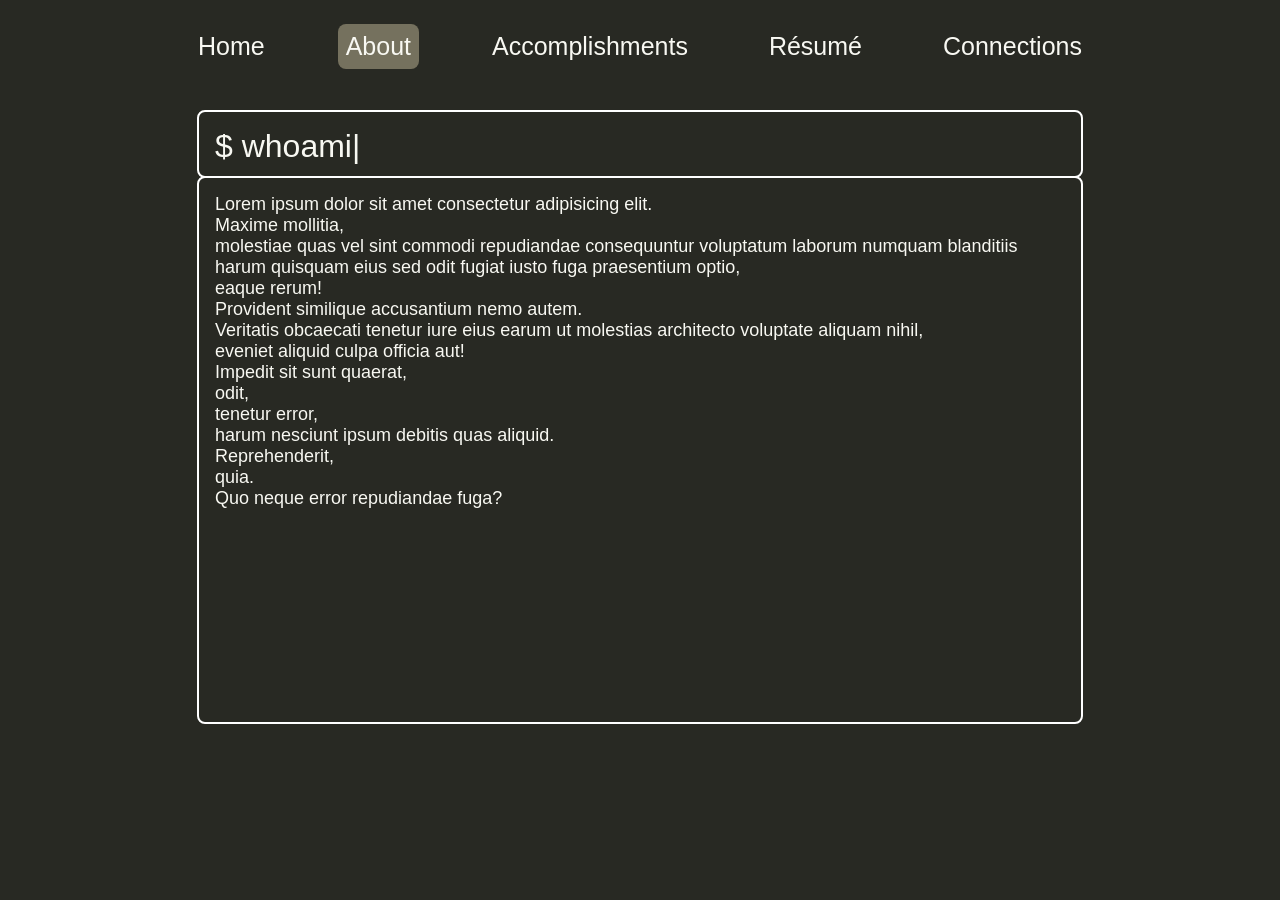
==== about.html @ a752258f "JC" ====
<!DOCTYPE html>

<html lang = "en">
	<head>
		<meta charset = "utf-8">
		<meta name = "viewport" content = "width = device-width, initial-scale = 1.0">

		<link href = "media/JC.png" rel = "icon">

		<link rel = "stylesheet" href = "css/styles.css">
		<link rel = "stylesheet" href = "css/animations.css">

		<title>Jiakang Chen</title>
	</head>
	
	<body>		
		<!-- Top Bar -->
		<center>
			<div class = "topbar">
				<a href = "index.html">Home</a>
				<a class = "active" href = "about.html">About</a>
				<a href = "accomplishments.html">Accomplishments</a>
				<a href = "resume.html">Résumé</a>
				<a href = "connections.html">Connections</a>
			</div>
		</center>

		<!-- <div class = "code-title"></div>

		<div class = "code-box">Lorem ipsum dolor sit amet consectetur adipisicing elit. <br>Maxime mollitia, <br>molestiae quas vel sint commodi repudiandae consequuntur voluptatum laborum numquam blanditiis harum quisquam eius sed odit fugiat iusto fuga praesentium optio, <br>eaque rerum! <br>Provident similique accusantium nemo autem. <br>Veritatis obcaecati tenetur iure eius earum ut molestias architecto voluptate aliquam nihil, <br>eveniet aliquid culpa officia aut! <br>Impedit sit sunt quaerat, <br>odit, <br>tenetur error, <br>harum nesciunt ipsum debitis quas aliquid. <br>Reprehenderit, <br>quia. <br>Quo neque error repudiandae fuga?</div> -->

		<div class = "title title-levitate" id = "display">$ |</div>

		<div class = "description-box description-box-levitate">Lorem ipsum dolor sit amet consectetur adipisicing elit. <br>Maxime mollitia, <br>molestiae quas vel sint commodi repudiandae consequuntur voluptatum laborum numquam blanditiis harum quisquam eius sed odit fugiat iusto fuga praesentium optio, <br>eaque rerum! <br>Provident similique accusantium nemo autem. <br>Veritatis obcaecati tenetur iure eius earum ut molestias architecto voluptate aliquam nihil, <br>eveniet aliquid culpa officia aut! <br>Impedit sit sunt quaerat, <br>odit, <br>tenetur error, <br>harum nesciunt ipsum debitis quas aliquid. <br>Reprehenderit, <br>quia. <br>Quo neque error repudiandae fuga?</div>
	</body>

	<script src = "javascript/typewriter.js"></script>
</html>
---- css/styles.css ----
/* Fonts */

@font-face {
    font-family: "Ubuntu Mono";
    src: url("https://fonts.googleapis.com/css2?family=Ubuntu&family=Ubuntu+Mono&display=swap");
}

html * {
    font-family: "Ubuntu Mono", sans-serif !important;
    background: #282923;
    color: #F8F8F2;
}

/* Add css to the top bar */
.topbar {
    display: flex;
    justify-content: space-between;
    max-width: 900px;
    padding: 16px;
    overflow: hidden;
    background: transparent;
}

/* Add css to the links of the top bar */
.topbar a {
    float: left;
    text-align: center;
    border-radius: 8px;
    padding: 8px 8px;
    text-decoration: none;
    font-size: 25px;
    background: transparent;
}

/* Change the color of links on hover */
.topbar a:hover {
    background-color: #75715E;
    border-radius: 8px;
    color: black;
}

/* Add a color to the active/current link */
.topbar a.active {
    background-color: #75715E;
    border-radius: 8px;
    color: #F8F8F2;
}

/* Center Section */
.center-section {
    position: fixed;
    text-align: center;
    top: 50%;
    left: 50%;
    transform: translate(-50%, -50%);
    white-space: pre;
    background: transparent;
}

/* Title */
.title {
    position: absolute;
    top: 16%;
    left: 50%;
    transform: translate(-50%, -50%);

    border: 2px solid white;
    border-radius: 8px;
    height: 32px;
    width: 850px;

    padding: 16px;

    font-size: 32px;
}

/* Description Box */
.description-box {
    position: absolute;
    top: 50%;
    left: 50%;
    transform: translate(-50%, -50%);

    border: 2px solid white;
    border-radius: 8px;
    height: 512px;
    width: 850px;

    padding: 16px;

    font-size: 18px;
}

.code-title {
    position: fixed;
    top: 22%;
    left: 13%;
    transform: translate(-50%, -50%);

    border: 1px solid white;
    border-radius: 8px;
    height: 16px;
    width: 256px;

    padding: 16px;

    font-size: 16px;
}

.code-box {
    position: absolute;
    top: 50%;
    left: 13%;
    transform: translate(-50%, -50%);

    border: 1px solid white;
    border-radius: 8px;
    height: 420px;
    width: 256px;

    padding: 16px;

    font-size: 12px;
}
---- css/animations.css ----
.title-levitate {
    animation-name: title-levitate;
    animation-duration: 2s;
    animation-iteration-count: infinite;
    animation-timing-function: ease-in-out;
}

.description-box-levitate {
    animation-name: description-box-levitate;
    animation-duration: 2s;
    animation-iteration-count: infinite;
    animation-timing-function: linear;
}

@keyframes title-levitate {
    0% { transform: translate(-50%, -50%); }
    50% { transform: translate(-50%, -40%); }
    100% { transform: translate(-50%, -50%); }
}

@keyframes description-box-levitate {
    0% { transform: translate(-50%, -50%); }
    50% { transform: translate(-50%, -48.75%); }
    100% { transform: translate(-50%, -50%); }
}
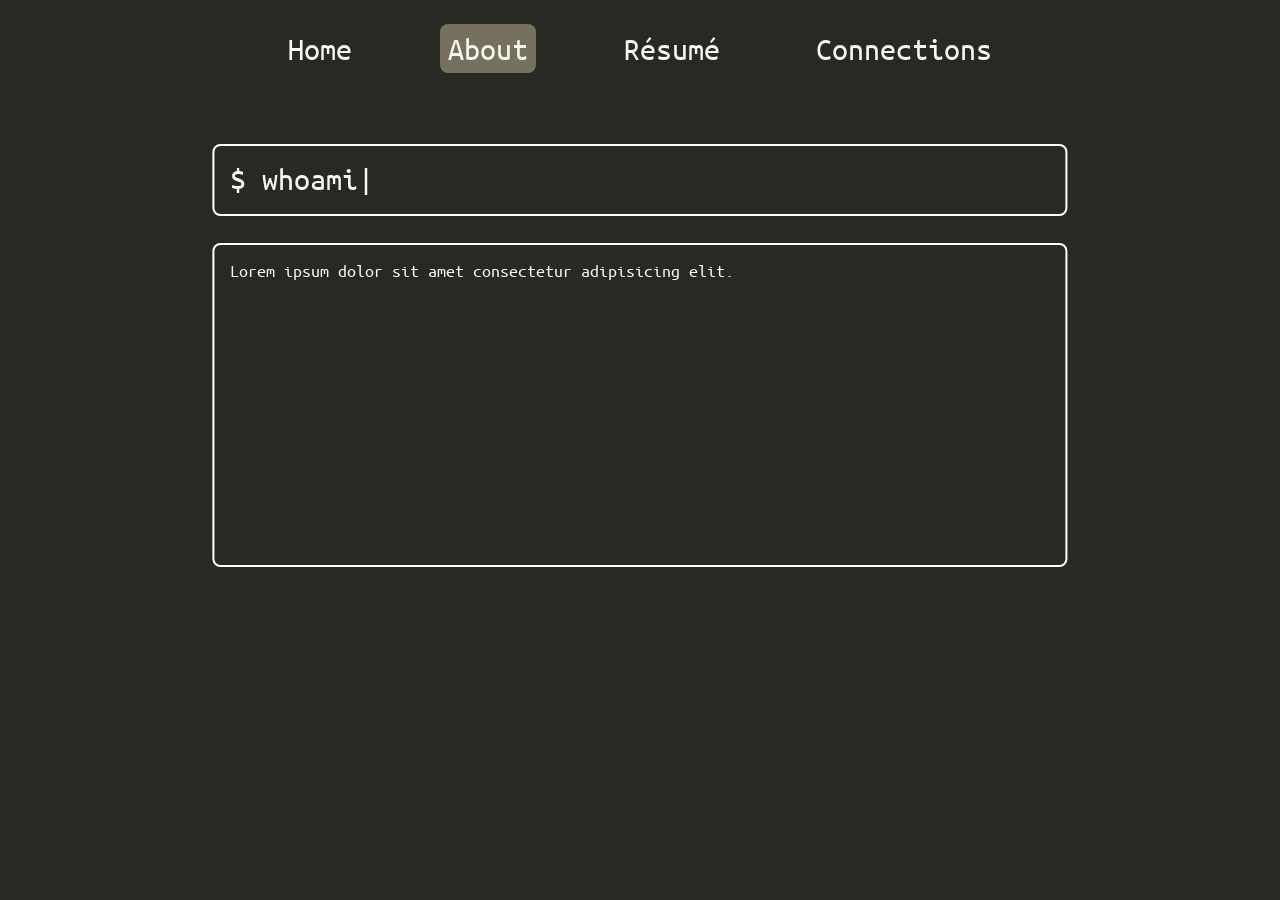
==== commit c8ed0424: "finally updated my website :)" ====
--- a/about.html
+++ b/about.html
@@ -19,19 +19,14 @@
 			<div class = "topbar">
 				<a href = "index.html">Home</a>
 				<a class = "active" href = "about.html">About</a>
-				<a href = "accomplishments.html">Accomplishments</a>
 				<a href = "resume.html">Résumé</a>
 				<a href = "connections.html">Connections</a>
 			</div>
 		</center>
 
-		<!-- <div class = "code-title"></div>
-
-		<div class = "code-box">Lorem ipsum dolor sit amet consectetur adipisicing elit. <br>Maxime mollitia, <br>molestiae quas vel sint commodi repudiandae consequuntur voluptatum laborum numquam blanditiis harum quisquam eius sed odit fugiat iusto fuga praesentium optio, <br>eaque rerum! <br>Provident similique accusantium nemo autem. <br>Veritatis obcaecati tenetur iure eius earum ut molestias architecto voluptate aliquam nihil, <br>eveniet aliquid culpa officia aut! <br>Impedit sit sunt quaerat, <br>odit, <br>tenetur error, <br>harum nesciunt ipsum debitis quas aliquid. <br>Reprehenderit, <br>quia. <br>Quo neque error repudiandae fuga?</div> -->
-
 		<div class = "title title-levitate" id = "display">$ |</div>
 
-		<div class = "description-box description-box-levitate">Lorem ipsum dolor sit amet consectetur adipisicing elit. <br>Maxime mollitia, <br>molestiae quas vel sint commodi repudiandae consequuntur voluptatum laborum numquam blanditiis harum quisquam eius sed odit fugiat iusto fuga praesentium optio, <br>eaque rerum! <br>Provident similique accusantium nemo autem. <br>Veritatis obcaecati tenetur iure eius earum ut molestias architecto voluptate aliquam nihil, <br>eveniet aliquid culpa officia aut! <br>Impedit sit sunt quaerat, <br>odit, <br>tenetur error, <br>harum nesciunt ipsum debitis quas aliquid. <br>Reprehenderit, <br>quia. <br>Quo neque error repudiandae fuga?</div>
+		<div class = "description-box description-box-levitate">Lorem ipsum dolor sit amet consectetur adipisicing elit.</div>
 	</body>
 
 	<script src = "javascript/typewriter.js"></script>
--- a/css/styles.css
+++ b/css/styles.css
@@ -2,11 +2,11 @@
 
 @font-face {
     font-family: "Ubuntu Mono";
-    src: url("https://fonts.googleapis.com/css2?family=Ubuntu&family=Ubuntu+Mono&display=swap");
+    src: url("../fonts/UbuntuMono-Regular.ttf");
 }
 
 html * {
-    font-family: "Ubuntu Mono", sans-serif !important;
+    font-family: "Ubuntu Mono", monospace !important;
     background: #282923;
     color: #F8F8F2;
 }
@@ -15,10 +15,12 @@
 .topbar {
     display: flex;
     justify-content: space-between;
-    max-width: 900px;
+    width: min(80vw, 80vh);
     padding: 16px;
     overflow: hidden;
     background: transparent;
+
+    font-size: min(4vw, 3.5vh);
 }
 
 /* Add css to the links of the top bar */
@@ -28,7 +30,6 @@
     border-radius: 8px;
     padding: 8px 8px;
     text-decoration: none;
-    font-size: 25px;
     background: transparent;
 }
 
@@ -50,41 +51,50 @@
 .center-section {
     position: fixed;
     text-align: center;
-    top: 50%;
     left: 50%;
     transform: translate(-50%, -50%);
     white-space: pre;
     background: transparent;
 }
 
+.jiakang-chen-title {
+    font-size: min(8vh, 8vw);
+    top: 35vh;
+}
+
+.typewriter-title {
+    font-size: min(4vh, 4vw);
+    top: 50vh;
+}
+
 /* Title */
 .title {
     position: absolute;
-    top: 16%;
+    top: 20%;
     left: 50%;
     transform: translate(-50%, -50%);
 
     border: 2px solid white;
     border-radius: 8px;
-    height: 32px;
-    width: 850px;
+    height: min(4vw, 4vh);
+    width: 64vw;
 
     padding: 16px;
 
-    font-size: 32px;
+    font-size: min(4vw, 3.5vh);
 }
 
 /* Description Box */
 .description-box {
     position: absolute;
-    top: 50%;
+    top: 45%;
     left: 50%;
     transform: translate(-50%, -50%);
 
     border: 2px solid white;
     border-radius: 8px;
-    height: 512px;
-    width: 850px;
+    height: 32vh;
+    width: 64vw;
 
     padding: 16px;
 
--- a/css/animations.css
+++ b/css/animations.css
@@ -9,7 +9,7 @@
     animation-name: description-box-levitate;
     animation-duration: 2s;
     animation-iteration-count: infinite;
-    animation-timing-function: linear;
+    animation-timing-function: ease-in-out;
 }
 
 @keyframes title-levitate {
